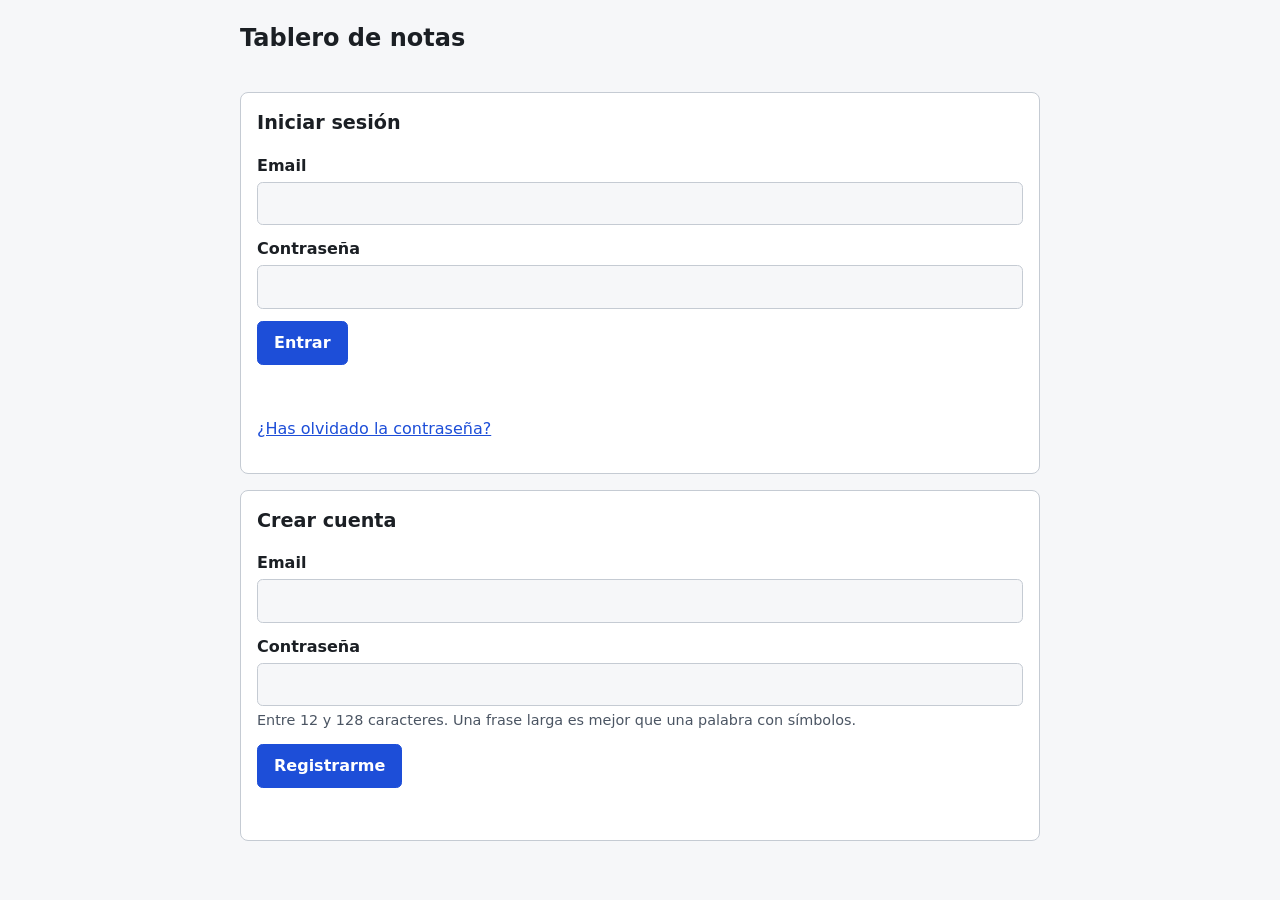
==== src/main/resources/static/admin.html @ 30a4b2d4 "feat: roles, panel de administración, propiedad de recursos y frontend (fase 5) - Autorización con @" ====
<!doctype html>
<html lang="es">
<head>
  <meta charset="utf-8">
  <meta name="viewport" content="width=device-width, initial-scale=1">
  <title>Administración · Tablero de notas</title>
  <link rel="icon" href="data:,">
  <link rel="stylesheet" href="css/style.css">
  <script type="module" src="js/admin.js"></script>
</head>
<body>
  <a class="skip" href="#main">Saltar al contenido</a>
  <header>
    <h1>Panel de administración</h1>
    <nav class="row" aria-label="Navegación">
      <a href="notes.html">Mis notas</a>
      <button id="logout" class="secondary" type="button">Cerrar sesión</button>
    </nav>
  </header>
  <main id="main">
    <p id="msg" class="msg" aria-live="polite"></p>
    <section class="card" aria-labelledby="users-title">
      <h2 id="users-title">Usuarios</h2>
      <div class="table-wrap">
        <table>
          <caption>Cuentas registradas</caption>
          <thead>
            <tr><th scope="col">Email</th><th scope="col">Rol</th><th scope="col">Estado</th><th scope="col">Acciones</th></tr>
          </thead>
          <tbody id="users"></tbody>
        </table>
      </div>
    </section>
  </main>
</body>
</html>
---- src/main/resources/static/css/style.css ----
/* Estilos propios (la CSP no permite estilos en línea). Colores con contraste AA en claro y oscuro. */
:root {
  --bg: #f6f7f9;
  --surface: #ffffff;
  --text: #1b1f24;
  --muted: #4b5563;
  --border: #c5cbd3;
  --accent: #1d4ed8;
  --accent-text: #ffffff;
  --danger: #b42318;
  --ok: #1a7f37;
}
@media (prefers-color-scheme: dark) {
  :root {
    --bg: #12151a;
    --surface: #1c2128;
    --text: #e6e9ee;
    --muted: #aab2bd;
    --border: #3a424d;
    --accent: #7aa2ff;
    --accent-text: #0b1020;
    --danger: #ff8a80;
    --ok: #62d27f;
  }
}
* { box-sizing: border-box; }
body {
  margin: 0;
  font: 1rem/1.5 system-ui, -apple-system, "Segoe UI", sans-serif;
  background: var(--bg);
  color: var(--text);
}
header, main { max-width: 52rem; margin: 0 auto; padding: 1rem; }
header { display: flex; flex-wrap: wrap; align-items: center; justify-content: space-between; gap: .5rem; }
h1 { font-size: 1.5rem; margin: .25rem 0; }
h2 { font-size: 1.2rem; margin-top: 0; }
a { color: var(--accent); }
.skip { position: absolute; left: -999px; top: 0; background: var(--surface); padding: .5rem 1rem; z-index: 10; }
.skip:focus { left: 0; }
.card { background: var(--surface); border: 1px solid var(--border); border-radius: .5rem; padding: 1rem; margin-bottom: 1rem; }
label { display: block; font-weight: 600; margin: .75rem 0 .25rem; }
input, textarea, select {
  width: 100%; padding: .55rem; font: inherit; color: inherit;
  background: var(--bg); border: 1px solid var(--border); border-radius: .35rem;
}
textarea { min-height: 6rem; resize: vertical; }
.hint { color: var(--muted); font-size: .9rem; margin: .25rem 0 0; }
button, .button {
  font: inherit; font-weight: 600; cursor: pointer; margin-top: .75rem;
  padding: .55rem 1rem; border-radius: .35rem; border: 1px solid var(--accent);
  background: var(--accent); color: var(--accent-text);
}
button.secondary { background: transparent; color: var(--accent); }
button.danger { background: transparent; color: var(--danger); border-color: var(--danger); }
button:disabled { opacity: .5; cursor: not-allowed; }
:focus-visible { outline: 3px solid var(--accent); outline-offset: 2px; }
.msg { min-height: 1.5rem; margin: .75rem 0 0; font-weight: 600; }
.msg.error { color: var(--danger); }
.msg.ok { color: var(--ok); }
.row { display: flex; flex-wrap: wrap; gap: .5rem; align-items: center; }
.row button { margin-top: .25rem; }
ul.notes { list-style: none; padding: 0; margin: 0; }
ul.notes li { border-top: 1px solid var(--border); padding: .75rem 0; }
ul.notes h3 { margin: 0 0 .25rem; font-size: 1rem; }
ul.notes p { margin: 0; white-space: pre-wrap; overflow-wrap: anywhere; }
.table-wrap { overflow-x: auto; }
table { border-collapse: collapse; width: 100%; }
th, td { text-align: left; padding: .5rem; border-bottom: 1px solid var(--border); vertical-align: middle; }
caption { text-align: left; font-weight: 600; padding-bottom: .5rem; }
td button { margin-top: 0; padding: .3rem .6rem; font-size: .9rem; }
.badge { font-size: .85rem; color: var(--muted); }
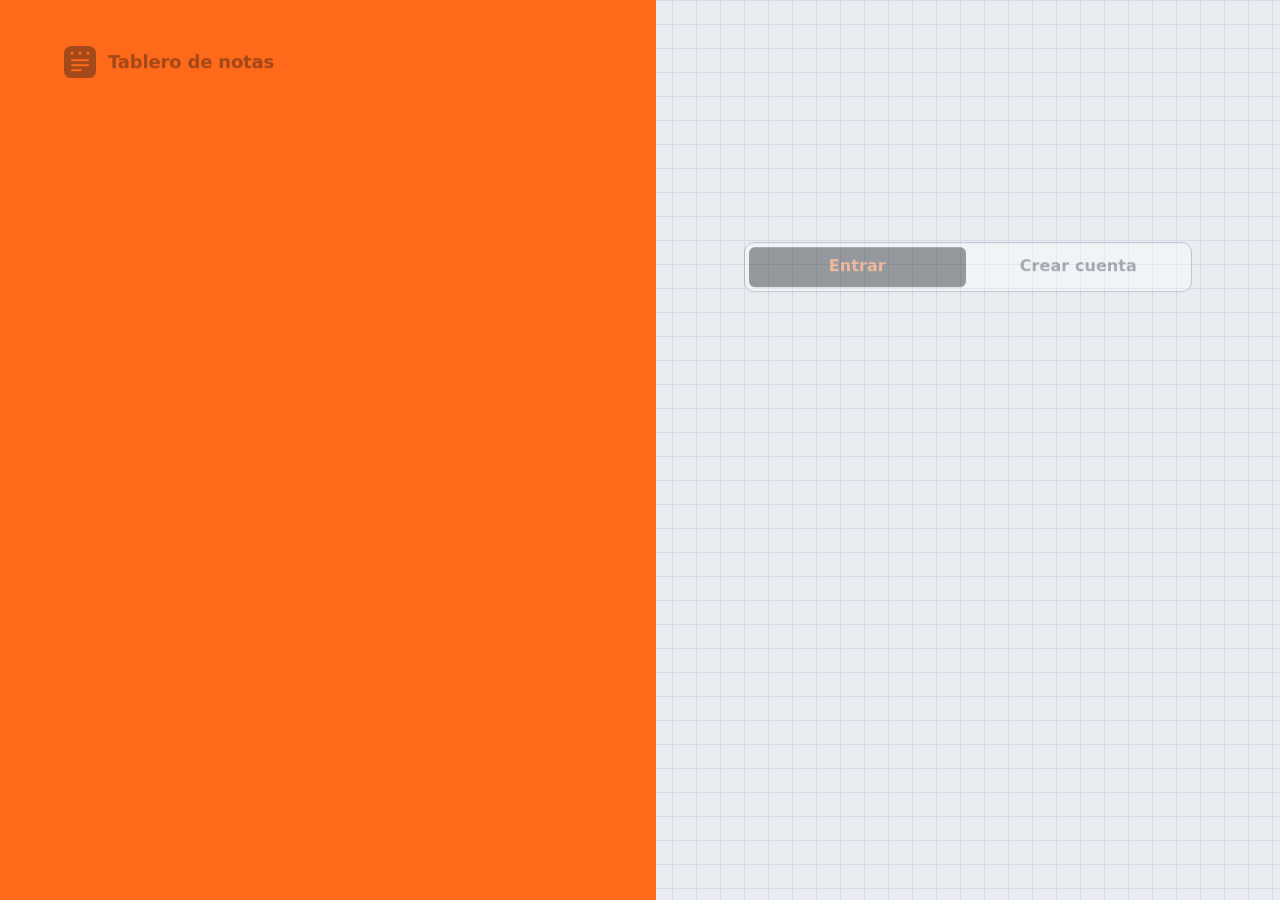
==== commit 97595d20: "feat: rediseño visual completo del frontend (libreta naranja, papel cuadriculado) Nuevo sistema visu" ====
--- a/src/main/resources/static/admin.html
+++ b/src/main/resources/static/admin.html
@@ -3,23 +3,44 @@
 <head>
   <meta charset="utf-8">
   <meta name="viewport" content="width=device-width, initial-scale=1">
+  <meta name="color-scheme" content="light dark">
+  <meta name="theme-color" content="#ff6a1a">
   <title>Administración · Tablero de notas</title>
-  <link rel="icon" href="data:,">
+  <link rel="icon" type="image/svg+xml" href="data:image/svg+xml,%3Csvg xmlns='http://www.w3.org/2000/svg' viewBox='0 0 32 32'%3E%3Crect width='32' height='32' rx='7' fill='%23111317'/%3E%3Ccircle cx='8' cy='7' r='1.6' fill='%23ff6a1a'/%3E%3Ccircle cx='16' cy='7' r='1.6' fill='%23ff6a1a'/%3E%3Ccircle cx='24' cy='7' r='1.6' fill='%23ff6a1a'/%3E%3Cpath d='M8 14h16M8 19h16M8 24h9' stroke='%23ff6a1a' stroke-width='2' stroke-linecap='round'/%3E%3C/svg%3E">
   <link rel="stylesheet" href="css/style.css">
   <script type="module" src="js/admin.js"></script>
 </head>
 <body>
   <a class="skip" href="#main">Saltar al contenido</a>
-  <header>
-    <h1>Panel de administración</h1>
-    <nav class="row" aria-label="Navegación">
-      <a href="notes.html">Mis notas</a>
-      <button id="logout" class="secondary" type="button">Cerrar sesión</button>
-    </nav>
+  <header class="topbar">
+    <div class="topbar-in">
+      <a class="brand" href="notes.html" aria-label="Tablero de notas, inicio">
+        <svg class="brand-mark" viewBox="0 0 32 32" aria-hidden="true"><rect width="32" height="32" rx="7"/><circle class="hole" cx="8" cy="7" r="1.6"/><circle class="hole" cx="16" cy="7" r="1.6"/><circle class="hole" cx="24" cy="7" r="1.6"/><path class="rule" d="M8 14h16M8 19h16M8 24h9"/></svg>
+        <span>Tablero</span>
+      </a>
+      <nav class="tabs" aria-label="Principal">
+        <a href="notes.html">Notas</a>
+        <a href="security.html">Seguridad</a>
+        <a id="admin-link" href="admin.html" aria-current="page">Administración</a>
+      </nav>
+      <details class="account">
+        <summary aria-label="Menú de la cuenta"><span id="avatar" class="avatar" aria-hidden="true"></span><span id="who" class="who"></span></summary>
+        <div class="account-panel">
+          <button id="logout" type="button">Cerrar sesión</button>
+          <button id="logout-all" type="button">Cerrar sesión en todos los dispositivos</button>
+        </div>
+      </details>
+    </div>
   </header>
-  <main id="main">
+
+  <main id="main" class="page">
+    <div class="page-head">
+      <h1>Administración</h1>
+      <p>Gestiona las cuentas: activa o desactiva el acceso, cambia roles y cierra sesiones.</p>
+    </div>
     <p id="msg" class="msg" aria-live="polite"></p>
-    <section class="card" aria-labelledby="users-title">
+
+    <section class="sheet table-sheet" aria-labelledby="users-title">
       <h2 id="users-title">Usuarios</h2>
       <div class="table-wrap">
         <table>
--- a/src/main/resources/static/css/style.css
+++ b/src/main/resources/static/css/style.css
@@ -1,71 +1,400 @@
-/* Estilos propios (la CSP no permite estilos en línea). Colores con contraste AA en claro y oscuro. */
+/* Tablero de notas · sistema visual.
+   Idea: una libreta de cubierta naranja y papel cuadriculado. La carcasa (cabecera, panel de acceso) es el campo naranja con
+   tinta negra; el lienzo es papel cuadriculado de celda fija (24 px) y cada hoja lleva la microperforación del bloc.
+   La CSP no permite estilos en línea ni fuentes externas: todo vive aquí y usa las fuentes del sistema.
+   Contraste AA en claro y oscuro: sobre el naranja SIEMPRE tinta negra, nunca blanco. */
+
 :root {
-  --bg: #f6f7f9;
-  --surface: #ffffff;
-  --text: #1b1f24;
-  --muted: #4b5563;
-  --border: #c5cbd3;
-  --accent: #1d4ed8;
-  --accent-text: #ffffff;
+  color-scheme: light dark;
+  --cell: 24px;
+
+  --cover: #ff6a1a;          /* naranja de cubierta */
+  --cover-ink: #111317;      /* tinta sobre el naranja */
+  --cover-hover: #ff7d38;
+  --bg: #e9edf2;             /* papel del lienzo */
+  --grid: #d5dce5;           /* cuadrícula */
+  --paper: #ffffff;          /* hoja */
+  --ink: #12151a;
+  --ink-2: #3a424b;
+  --muted: #566070;
+  --line: #cdd4dc;
+  --line-strong: #7a8491;    /* bordes de controles: 3:1 sobre la hoja */
+  --accent-text: #b13a08;    /* naranja legible como texto sobre la hoja */
   --danger: #b42318;
-  --ok: #1a7f37;
-}
+  --ok: #14733a;
+  --warn: #8a5300;
+  --tone-warm: #fff1e8;
+  --tone-cool: #eaf2fb;
+  --shadow: 0 1px 0 rgba(18, 21, 26, .06), 0 14px 28px -18px rgba(18, 21, 26, .45);
+
+  --ease: cubic-bezier(.23, 1, .32, 1);
+  --font: ui-sans-serif, system-ui, -apple-system, "Segoe UI Variable Text", "Segoe UI", Roboto, "Helvetica Neue", Arial, sans-serif;
+  --mono: ui-monospace, "Cascadia Mono", "SF Mono", Menlo, Consolas, monospace;
+}
+
 @media (prefers-color-scheme: dark) {
   :root {
-    --bg: #12151a;
-    --surface: #1c2128;
-    --text: #e6e9ee;
-    --muted: #aab2bd;
-    --border: #3a424d;
-    --accent: #7aa2ff;
-    --accent-text: #0b1020;
+    --cover: #ff7a2e;
+    --cover-hover: #ff8c4a;
+    --bg: #0d0e11;
+    --grid: #1a1d22;
+    --paper: #16181c;
+    --ink: #f3f4f6;
+    --ink-2: #c6ccd3;
+    --muted: #9ba4af;
+    --line: #2a2f36;
+    --line-strong: #6b7581;
+    --accent-text: #ff9b5e;
     --danger: #ff8a80;
     --ok: #62d27f;
+    --warn: #ffc26b;
+    --tone-warm: #211a15;
+    --tone-cool: #151c25;
+    --shadow: 0 1px 0 rgba(0, 0, 0, .5), 0 14px 28px -18px rgba(0, 0, 0, .9);
   }
 }
-* { box-sizing: border-box; }
+
+*, *::before, *::after { box-sizing: border-box; }
+[hidden] { display: none !important; }
+html { -webkit-text-size-adjust: 100%; scrollbar-color: var(--line-strong) transparent; }
 body {
   margin: 0;
-  font: 1rem/1.5 system-ui, -apple-system, "Segoe UI", sans-serif;
-  background: var(--bg);
-  color: var(--text);
-}
-header, main { max-width: 52rem; margin: 0 auto; padding: 1rem; }
-header { display: flex; flex-wrap: wrap; align-items: center; justify-content: space-between; gap: .5rem; }
-h1 { font-size: 1.5rem; margin: .25rem 0; }
-h2 { font-size: 1.2rem; margin-top: 0; }
-a { color: var(--accent); }
-.skip { position: absolute; left: -999px; top: 0; background: var(--surface); padding: .5rem 1rem; z-index: 10; }
-.skip:focus { left: 0; }
-.card { background: var(--surface); border: 1px solid var(--border); border-radius: .5rem; padding: 1rem; margin-bottom: 1rem; }
-label { display: block; font-weight: 600; margin: .75rem 0 .25rem; }
+  min-height: 100dvh;
+  font: 1rem/1.55 var(--font);
+  color: var(--ink);
+  background-color: var(--bg);
+  background-image:
+    linear-gradient(var(--grid) 1px, transparent 1px),
+    linear-gradient(90deg, var(--grid) 1px, transparent 1px);
+  background-size: var(--cell) var(--cell);
+  -webkit-font-smoothing: antialiased;
+  text-rendering: optimizeLegibility;
+}
+::selection { background: var(--cover); color: var(--cover-ink); }
+:focus-visible { outline: 3px solid var(--focus, var(--ink)); outline-offset: 2px; }
+img, svg { display: block; max-width: 100%; }
+h1, h2, h3, p { margin: 0; }
+h1, h2, h3 { text-wrap: balance; }
+a { color: var(--ink); text-decoration-color: var(--cover); text-decoration-thickness: 2px; text-underline-offset: 3px; }
+code, pre { font-family: var(--mono); }
+.sr-only {
+  position: absolute; width: 1px; height: 1px; margin: -1px; padding: 0; overflow: hidden;
+  clip: rect(0 0 0 0); white-space: nowrap; border: 0;
+}
+.skip {
+  position: absolute; left: 12px; top: -64px; z-index: 50; padding: 12px 16px; border-radius: 6px;
+  background: var(--ink); color: var(--paper); font-weight: 600;
+}
+.skip:focus { top: 12px; }
+.icon { width: 20px; height: 20px; flex: none; fill: none; stroke: currentColor; stroke-width: 1.75; stroke-linecap: round; stroke-linejoin: round; }
+
+/* ---------- Controles ---------- */
+label { display: block; margin: 16px 0 6px; font-size: .875rem; font-weight: 650; color: var(--ink); }
 input, textarea, select {
-  width: 100%; padding: .55rem; font: inherit; color: inherit;
-  background: var(--bg); border: 1px solid var(--border); border-radius: .35rem;
-}
-textarea { min-height: 6rem; resize: vertical; }
-.hint { color: var(--muted); font-size: .9rem; margin: .25rem 0 0; }
+  width: 100%; min-height: 44px; padding: 10px 12px;
+  font: inherit; color: var(--ink); caret-color: var(--accent-text);
+  background: var(--paper); border: 1px solid var(--line-strong); border-radius: 6px;
+  transition: border-color 140ms var(--ease), box-shadow 140ms var(--ease);
+}
+input::placeholder, textarea::placeholder { color: var(--muted); }
+input:focus, textarea:focus, select:focus {
+  outline: none; border-color: var(--ink);
+  box-shadow: 0 0 0 3px color-mix(in srgb, var(--cover) 70%, transparent);
+}
+/* La hoja pautada: el texto se asienta sobre las líneas de la cuadrícula. */
+textarea {
+  min-height: 11rem; resize: vertical; padding: 8px 12px; line-height: var(--cell);
+  background-image: repeating-linear-gradient(transparent 0 23px, var(--grid) 23px 24px);
+  background-position: 0 8px; background-attachment: local;
+}
+.hint { margin-top: 6px; font-size: .8125rem; color: var(--muted); }
+
 button, .button {
-  font: inherit; font-weight: 600; cursor: pointer; margin-top: .75rem;
-  padding: .55rem 1rem; border-radius: .35rem; border: 1px solid var(--accent);
-  background: var(--accent); color: var(--accent-text);
-}
-button.secondary { background: transparent; color: var(--accent); }
-button.danger { background: transparent; color: var(--danger); border-color: var(--danger); }
-button:disabled { opacity: .5; cursor: not-allowed; }
-:focus-visible { outline: 3px solid var(--accent); outline-offset: 2px; }
-.msg { min-height: 1.5rem; margin: .75rem 0 0; font-weight: 600; }
-.msg.error { color: var(--danger); }
-.msg.ok { color: var(--ok); }
-.row { display: flex; flex-wrap: wrap; gap: .5rem; align-items: center; }
-.row button { margin-top: .25rem; }
-ul.notes { list-style: none; padding: 0; margin: 0; }
-ul.notes li { border-top: 1px solid var(--border); padding: .75rem 0; }
-ul.notes h3 { margin: 0 0 .25rem; font-size: 1rem; }
-ul.notes p { margin: 0; white-space: pre-wrap; overflow-wrap: anywhere; }
-.table-wrap { overflow-x: auto; }
-table { border-collapse: collapse; width: 100%; }
-th, td { text-align: left; padding: .5rem; border-bottom: 1px solid var(--border); vertical-align: middle; }
-caption { text-align: left; font-weight: 600; padding-bottom: .5rem; }
-td button { margin-top: 0; padding: .3rem .6rem; font-size: .9rem; }
-.badge { font-size: .85rem; color: var(--muted); }
+  display: inline-flex; align-items: center; justify-content: center; gap: 8px;
+  min-height: 44px; margin-top: 16px; padding: 0 20px;
+  font: inherit; font-weight: 700; letter-spacing: .005em; text-decoration: none; cursor: pointer;
+  color: var(--cover-ink); background: var(--cover); border: 1px solid var(--cover-ink); border-radius: 6px;
+  transition: transform 140ms var(--ease), background-color 140ms var(--ease), border-color 140ms var(--ease), color 140ms var(--ease);
+}
+button:active, .button:active { transform: scale(.97); }
+button:disabled { opacity: .5; cursor: not-allowed; transform: none; }
+button.secondary {
+  color: var(--ink); background: transparent; border-color: var(--line-strong); font-weight: 600;
+}
+button.danger {
+  color: var(--danger); background: transparent; border-color: color-mix(in srgb, var(--danger) 55%, transparent); font-weight: 600;
+}
+form > button[type="submit"]:not(.danger):not(.secondary) { width: 100%; }
+@media (hover: hover) and (pointer: fine) {
+  button:hover:not(:disabled), .button:hover { background: var(--cover-hover); }
+  button.secondary:hover:not(:disabled) { background: color-mix(in srgb, var(--ink) 7%, transparent); border-color: var(--ink); }
+  button.danger:hover:not(:disabled) { background: color-mix(in srgb, var(--danger) 10%, transparent); border-color: var(--danger); }
+}
+
+.msg { margin: 16px 0 0; font-size: .9375rem; font-weight: 600; border-radius: 6px; }
+.msg:empty { margin: 0; }
+.msg.error, .msg.ok {
+  padding: 10px 12px; border: 1px solid; background: var(--paper);
+}
+.msg.error { color: var(--danger); border-color: color-mix(in srgb, var(--danger) 45%, var(--paper)); background: color-mix(in srgb, var(--danger) 8%, var(--paper)); }
+.msg.ok { color: var(--ok); border-color: color-mix(in srgb, var(--ok) 45%, var(--paper)); background: color-mix(in srgb, var(--ok) 8%, var(--paper)); }
+.page > .msg { margin-top: 0; margin-bottom: 16px; }
+
+/* ---------- Hoja de bloc (con microperforación) ---------- */
+.sheet {
+  position: relative; padding: 40px 24px 24px;
+  background: var(--paper); border: 1px solid var(--line); border-radius: 6px; box-shadow: var(--shadow);
+}
+.sheet::before {
+  content: ""; position: absolute; inset: 0 0 auto 0; height: 24px;
+  background: radial-gradient(circle at 50% 50%, var(--bg) 0 3px, transparent 3.5px) 0 0 / 16px 24px repeat-x;
+  border-bottom: 1px dashed var(--line);
+  border-radius: 6px 6px 0 0;
+}
+.sheet h2 { font-size: 1.25rem; line-height: 1.25; letter-spacing: -.01em; font-weight: 750; }
+.sheet > h2 + p, .sheet .lede { margin-top: 6px; color: var(--ink-2); }
+
+/* ---------- Marca ---------- */
+.brand { display: inline-flex; align-items: center; gap: 12px; color: inherit; text-decoration: none; font-weight: 800; font-size: 1.125rem; letter-spacing: -.01em; }
+.brand-mark { width: 32px; height: 32px; flex: none; }
+.brand-mark rect { fill: var(--cover-ink); }
+.brand-mark .hole { fill: var(--cover); }
+.brand-mark .rule { stroke: var(--cover); stroke-width: 2; stroke-linecap: round; }
+
+/* ---------- Páginas de acceso (dos mitades) ---------- */
+.auth { display: grid; grid-template-columns: minmax(0, 1.05fr) minmax(0, 1fr); min-height: 100dvh; }
+.auth-cover {
+  position: relative; display: flex; flex-direction: column; justify-content: space-between; gap: 48px; overflow: hidden;
+  padding: 40px clamp(32px, 5vw, 80px) 0;
+  color: var(--cover-ink); background: var(--cover);
+  --focus: var(--cover-ink);
+}
+.auth-cover a { color: var(--cover-ink); text-decoration-color: var(--cover-ink); }
+.auth-cover.compact { padding-bottom: 40px; justify-content: flex-start; }
+.auth-cover h1 {
+  max-width: 11ch; font-size: clamp(2.75rem, 5.6vw, 5.5rem); line-height: .95; font-weight: 800; letter-spacing: -.035em;
+}
+.auth-cover.compact h1 { font-size: clamp(2.25rem, 4.4vw, 4rem); }
+.auth-cover .lede { max-width: 34ch; margin-top: 24px; font-size: 1.125rem; font-weight: 500; }
+.facts { list-style: none; margin: 32px 0 0; padding: 0; display: grid; gap: 12px; max-width: 34rem; }
+.facts li { display: flex; gap: 12px; align-items: flex-start; font-weight: 600; }
+.facts .icon { margin-top: 2px; }
+
+/* Bloc decorativo que asoma por debajo de la cubierta */
+.pad { position: relative; width: min(100%, 30rem); margin-top: auto; }
+.pad .page-sheet {
+  position: relative; padding: 40px 24px 24px;
+  background: #fff; color: #12151a; border: 1px solid rgba(17, 19, 23, .85); border-bottom: 0; border-radius: 6px 6px 0 0;
+}
+.pad .page-sheet::before {
+  content: ""; position: absolute; inset: 0 0 auto 0; height: 24px;
+  background: radial-gradient(circle at 50% 50%, var(--cover) 0 3px, transparent 3.5px) 0 0 / 16px 24px repeat-x;
+  border-bottom: 1px dashed #c3cad2;
+}
+.pad .back { position: absolute; left: 20px; right: -20px; top: -16px; height: 56px; background: rgba(255, 255, 255, .55); border: 1px solid rgba(17, 19, 23, .6); border-bottom: 0; border-radius: 6px 6px 0 0; }
+.pad h2 { font-size: 1.125rem; font-weight: 750; letter-spacing: -.01em; }
+.pad p { margin-top: 6px; color: #3a424b; font-size: .9375rem; line-height: var(--cell); }
+.pad .meta { margin-top: 16px; padding-top: 8px; border-top: 1px dashed #c3cad2; font-size: .8125rem; color: #566070; font-variant-numeric: tabular-nums; }
+
+.auth-main { display: grid; place-items: center; padding: 48px 24px; }
+.auth-panel { width: min(100%, 28rem); }
+.auth-panel .back-link { display: inline-block; margin-top: 24px; font-weight: 600; }
+.seg {
+  display: grid; grid-template-columns: 1fr 1fr; gap: 4px; padding: 4px; margin-bottom: 16px;
+  background: var(--paper); border: 1px solid var(--line-strong); border-radius: 10px;
+}
+.seg button {
+  margin: 0; min-height: 40px; padding: 0 12px; color: var(--ink-2); background: transparent; border: 0; border-radius: 6px; font-weight: 650;
+}
+.seg button[aria-selected="true"] { color: var(--cover); background: var(--cover-ink); }
+@media (prefers-color-scheme: dark) { .seg button[aria-selected="true"] { color: var(--cover-ink); background: var(--cover); } }
+@media (hover: hover) and (pointer: fine) {
+  .seg button[aria-selected="false"]:hover { background: color-mix(in srgb, var(--ink) 7%, transparent); color: var(--ink); }
+  .seg button[aria-selected="true"]:hover { background: var(--cover-ink); }
+}
+@media (hover: hover) and (pointer: fine) and (prefers-color-scheme: dark) { .seg button[aria-selected="true"]:hover { background: var(--cover-hover); } }
+.field-row { display: flex; align-items: baseline; justify-content: space-between; gap: 12px; }
+.field-row a { font-size: .875rem; font-weight: 600; }
+
+/* ---------- Cabecera de la aplicación ---------- */
+.topbar { position: sticky; top: 0; z-index: 20; background: var(--cover); color: var(--cover-ink); border-bottom: 1px solid var(--cover-ink); --focus: var(--cover-ink); }
+.topbar-in { display: flex; align-items: center; gap: 24px; max-width: 72rem; height: 64px; margin: 0 auto; padding: 0 24px; }
+.tabs { display: flex; gap: 4px; margin-right: auto; }
+.tabs a {
+  display: inline-flex; align-items: center; min-height: 40px; padding: 0 14px; border-radius: 6px;
+  color: var(--cover-ink); font-weight: 650; text-decoration: none;
+  transition: background-color 140ms var(--ease), color 140ms var(--ease);
+}
+.tabs a[aria-current="page"] { background: var(--cover-ink); color: var(--cover); }
+@media (hover: hover) and (pointer: fine) { .tabs a:not([aria-current]):hover { background: rgba(17, 19, 23, .14); } }
+
+.account { position: relative; }
+.account summary {
+  display: flex; align-items: center; gap: 10px; min-height: 44px; padding: 0 8px 0 4px; border-radius: 999px; cursor: pointer; list-style: none;
+  font-weight: 650; transition: background-color 140ms var(--ease);
+}
+.account summary::-webkit-details-marker { display: none; }
+.account summary::after {
+  content: ""; width: 16px; height: 16px; flex: none; background: currentColor;
+  mask: url("data:image/svg+xml,%3Csvg xmlns='http://www.w3.org/2000/svg' viewBox='0 0 24 24' fill='none' stroke='black' stroke-width='2' stroke-linecap='round' stroke-linejoin='round'%3E%3Cpath d='m6 9 6 6 6-6'/%3E%3C/svg%3E") center / contain no-repeat;
+  transition: transform 160ms var(--ease);
+}
+.account[open] summary::after { transform: rotate(180deg); }
+@media (hover: hover) and (pointer: fine) { .account summary:hover { background: rgba(17, 19, 23, .14); } }
+.avatar {
+  display: grid; place-items: center; width: 32px; height: 32px; flex: none; border-radius: 50%;
+  background: var(--cover-ink); color: var(--cover); font-size: .875rem; font-weight: 800; text-transform: uppercase;
+}
+.who { max-width: 16rem; overflow: hidden; text-overflow: ellipsis; white-space: nowrap; font-size: .9375rem; }
+.account-panel {
+  position: absolute; right: 0; top: calc(100% + 8px); width: 18rem; padding: 8px; z-index: 30;
+  color: var(--ink); background: var(--paper); border: 1px solid var(--line-strong); border-radius: 8px; box-shadow: var(--shadow);
+  transform-origin: top right; animation: pop 160ms var(--ease);
+  --focus: var(--ink);
+}
+.account-panel button {
+  justify-content: flex-start; width: 100%; min-height: 44px; margin: 0; padding: 0 12px; text-align: left;
+  color: var(--ink); background: transparent; border: 0; font-weight: 600;
+}
+@media (hover: hover) and (pointer: fine) { .account-panel button:hover:not(:disabled) { background: color-mix(in srgb, var(--ink) 8%, transparent); } }
+
+/* ---------- Páginas de la aplicación ---------- */
+.page { max-width: 72rem; margin: 0 auto; padding: 40px 24px 96px; }
+.page-head { margin-bottom: 32px; }
+.page-head h1 { font-size: clamp(2rem, 3.6vw, 3rem); line-height: 1.05; font-weight: 800; letter-spacing: -.03em; }
+.page-head p { margin-top: 8px; max-width: 46ch; color: var(--ink-2); font-size: 1.0625rem; }
+.narrow { max-width: 46rem; margin-left: 0; }
+.stack { display: grid; gap: 24px; max-width: 46rem; }
+
+.notes-layout { display: grid; grid-template-columns: minmax(0, 22rem) minmax(0, 1fr); gap: 32px; align-items: start; }
+.composer { position: sticky; top: 88px; }
+.list-head { display: flex; align-items: baseline; gap: 12px; margin-bottom: 16px; }
+.list-head h2 { font-size: 1.25rem; font-weight: 750; letter-spacing: -.01em; }
+.count { font-variant-numeric: tabular-nums; font-size: .875rem; font-weight: 700; padding: 2px 8px; border: 1px solid var(--line-strong); border-radius: 4px; background: var(--paper); color: var(--ink-2); }
+.count:empty { display: none; }
+ul.notes { list-style: none; margin: 0; padding: 0; display: grid; grid-template-columns: repeat(auto-fill, minmax(16rem, 1fr)); gap: 24px 20px; align-items: start; }
+ul.notes li { position: relative; display: flex; flex-direction: column; padding: 40px 20px 16px; background: var(--paper); border: 1px solid var(--line); border-radius: 6px; box-shadow: var(--shadow); transition: transform 180ms var(--ease), box-shadow 180ms var(--ease); }
+ul.notes li::before {
+  content: ""; position: absolute; inset: 0 0 auto 0; height: 24px;
+  background: radial-gradient(circle at 50% 50%, var(--bg) 0 3px, transparent 3.5px) 0 0 / 16px 24px repeat-x;
+  border-bottom: 1px dashed var(--line);
+}
+ul.notes li:nth-child(3n + 2) { background: var(--tone-warm); }
+ul.notes li:nth-child(3n) { background: var(--tone-cool); }
+ul.notes h3 { font-size: 1.0625rem; line-height: 1.3; font-weight: 750; letter-spacing: -.01em; overflow-wrap: anywhere; }
+ul.notes p { margin-top: 8px; color: var(--ink-2); white-space: pre-wrap; overflow-wrap: anywhere; }
+ul.notes .foot { display: flex; align-items: center; justify-content: space-between; gap: 12px; margin-top: 16px; padding-top: 8px; border-top: 1px dashed var(--line); }
+ul.notes time { font-size: .8125rem; color: var(--muted); font-variant-numeric: tabular-nums; }
+ul.notes .foot button { min-height: 36px; margin: 0; padding: 0 10px; font-size: .875rem; }
+@media (hover: hover) and (pointer: fine) { ul.notes li:hover { transform: translateY(-2px); } }
+ul.notes.enter li { animation: rise 360ms var(--ease) both; }
+ul.notes.enter li:nth-child(2) { animation-delay: 40ms; }
+ul.notes.enter li:nth-child(3) { animation-delay: 80ms; }
+ul.notes.enter li:nth-child(4) { animation-delay: 120ms; }
+ul.notes.enter li:nth-child(5) { animation-delay: 160ms; }
+ul.notes.enter li:nth-child(n + 6) { animation-delay: 200ms; }
+
+.empty { padding: 56px 24px 40px; text-align: center; background: var(--paper); border: 1px dashed var(--line-strong); border-radius: 6px; }
+.empty .icon { width: 36px; height: 36px; margin: 0 auto 16px; color: var(--muted); stroke-width: 1.5; }
+.empty strong { display: block; font-size: 1.125rem; font-weight: 750; }
+.empty p { margin-top: 6px; color: var(--ink-2); }
+
+/* ---------- Seguridad ---------- */
+.status-row { display: flex; align-items: flex-start; justify-content: space-between; gap: 16px; }
+.status-row > div { min-width: 0; }
+.status { display: inline-flex; align-items: center; gap: 8px; flex: none; min-height: 32px; padding: 0 12px; font-size: .875rem; font-weight: 700; border: 1px solid var(--line-strong); border-radius: 999px; color: var(--ink-2); }
+.status::before { content: ""; width: 8px; height: 8px; border-radius: 50%; background: currentColor; }
+.status.on { color: var(--ok); border-color: color-mix(in srgb, var(--ok) 55%, var(--paper)); background: color-mix(in srgb, var(--ok) 9%, var(--paper)); }
+.status.off { color: var(--warn); border-color: color-mix(in srgb, var(--warn) 55%, var(--paper)); background: color-mix(in srgb, var(--warn) 9%, var(--paper)); }
+.step-title { display: flex; align-items: center; gap: 12px; margin-top: 24px; font-size: 1rem; font-weight: 700; }
+.step-title:first-of-type { margin-top: 16px; }
+.step-n { display: grid; place-items: center; width: 28px; height: 28px; flex: none; border-radius: 50%; background: var(--cover); color: var(--cover-ink); border: 1px solid var(--cover-ink); font-size: .875rem; font-weight: 800; }
+.sheet p + p { margin-top: 10px; }
+.secret {
+  display: block; margin-top: 12px; padding: 16px; font-size: 1.125rem; font-weight: 600; letter-spacing: .12em; line-height: 1.6;
+  overflow-wrap: anywhere; user-select: all; color: var(--ink); background: var(--bg); border: 1px dashed var(--line-strong); border-radius: 6px;
+}
+.codes {
+  margin: 16px 0 0; padding: 16px; columns: 2; column-gap: 24px; font-size: 1rem; font-weight: 600; letter-spacing: .06em; line-height: 2;
+  user-select: all; color: var(--ink); background: var(--bg); border: 1px dashed var(--line-strong); border-radius: 6px;
+}
+.callout { margin-top: 12px; padding: 12px 14px; background: color-mix(in srgb, var(--cover) 16%, var(--paper)); border: 1px solid color-mix(in srgb, var(--cover) 70%, var(--paper)); border-radius: 6px; font-weight: 600; }
+.danger-zone { border-color: color-mix(in srgb, var(--danger) 50%, var(--line)); }
+.danger-zone h2 { color: var(--danger); }
+
+/* ---------- Administración ---------- */
+.table-sheet { padding: 40px 0 8px; }
+.table-sheet > h2 { padding: 0 24px; }
+.table-wrap { margin-top: 16px; overflow-x: auto; }
+table { width: 100%; border-collapse: collapse; font-variant-numeric: tabular-nums; }
+caption { position: absolute; width: 1px; height: 1px; overflow: hidden; clip: rect(0 0 0 0); }
+th { padding: 10px 16px; text-align: left; font-size: .75rem; font-weight: 700; letter-spacing: .04em; text-transform: uppercase; color: var(--muted); border-bottom: 1px solid var(--line-strong); white-space: nowrap; }
+td { padding: 14px 16px; text-align: left; vertical-align: middle; border-bottom: 1px solid var(--line); }
+th:first-child, td:first-child { padding-left: 24px; }
+th:last-child, td:last-child { padding-right: 24px; }
+tbody tr:last-child td { border-bottom: 0; }
+@media (hover: hover) and (pointer: fine) { tbody tr:hover { background: color-mix(in srgb, var(--cover) 8%, transparent); } }
+.user-cell { display: flex; align-items: center; gap: 12px; min-width: 0; font-weight: 600; overflow-wrap: anywhere; }
+.chips { display: flex; flex-wrap: wrap; gap: 6px; }
+.chip { display: inline-flex; align-items: center; gap: 6px; height: 24px; padding: 0 8px; font-size: .75rem; font-weight: 700; color: var(--ink-2); border: 1px solid var(--line-strong); border-radius: 4px; white-space: nowrap; }
+.chip::before { content: ""; width: 6px; height: 6px; border-radius: 50%; background: currentColor; }
+.chip.plain::before { display: none; }
+.chip.ok { color: var(--ok); }
+.chip.warn { color: var(--warn); }
+.chip.bad { color: var(--danger); }
+.chip.role-admin { color: var(--cover); background: var(--cover-ink); border-color: var(--cover-ink); }
+@media (prefers-color-scheme: dark) { .chip.role-admin { color: var(--cover-ink); background: var(--cover); border-color: var(--cover); } }
+.actions { display: flex; flex-wrap: wrap; gap: 6px; }
+td button { min-height: 36px; margin: 0; padding: 0 10px; font-size: .875rem; }
+
+/* ---------- Movimiento ---------- */
+@keyframes rise { from { opacity: 0; transform: translateY(10px); } }
+@keyframes pop { from { opacity: 0; transform: scale(.96); } }
+.auth-cover > *, .auth-panel > * { animation: rise 520ms var(--ease) both; }
+.auth-cover > :nth-child(2), .auth-panel > :nth-child(2) { animation-delay: 70ms; }
+.auth-cover > :nth-child(3), .auth-panel > :nth-child(3) { animation-delay: 140ms; }
+.page-head, .page > .sheet, .stack > .sheet, .notes-layout > * { animation: rise 420ms var(--ease) both; }
+.notes-layout > :nth-child(2) { animation-delay: 70ms; }
+
+/* ---------- Pantallas estrechas ---------- */
+@media (max-width: 960px) {
+  .notes-layout { grid-template-columns: minmax(0, 1fr); }
+  .composer { position: static; }
+}
+@media (max-width: 860px) {
+  .auth { grid-template-columns: minmax(0, 1fr); }
+  .auth-cover { gap: 32px; padding: 24px 24px 32px; justify-content: flex-start; }
+  .auth-cover h1, .auth-cover.compact h1 { max-width: none; font-size: clamp(2.25rem, 11vw, 3.25rem); }
+  .auth-cover .lede { margin-top: 12px; font-size: 1rem; }
+  .facts, .pad { display: none; }
+  .auth-main { align-items: start; padding: 24px 16px 48px; }
+}
+@media (max-width: 720px) {
+  .topbar-in { gap: 8px; padding: 0 12px; }
+  .topbar .brand span { display: none; }
+  .tabs { gap: 0; min-width: 0; overflow-x: auto; scrollbar-width: none; }
+  .tabs a { padding: 0 9px; font-size: .9375rem; white-space: nowrap; }
+  .account summary::after { display: none; }
+  .who { position: absolute; width: 1px; height: 1px; overflow: hidden; clip: rect(0 0 0 0); white-space: nowrap; }
+  .account summary { padding: 0 6px 0 2px; }
+  .page { padding: 24px 16px 72px; }
+  .page-head { margin-bottom: 24px; }
+  .status-row { flex-direction: column; }
+  .codes { columns: 1; }
+  .table-sheet { padding-bottom: 16px; }
+  .table-sheet > h2 { padding: 0 16px; }
+  thead { position: absolute; width: 1px; height: 1px; overflow: hidden; clip: rect(0 0 0 0); }
+  table, tbody, tr, td { display: block; }
+  tr { padding: 16px; border-top: 1px solid var(--line); }
+  tbody tr:first-child { border-top: 0; }
+  td, th:first-child, td:first-child, td:last-child { padding: 6px 0; border: 0; }
+  td[data-label]::before { content: attr(data-label); display: block; margin-bottom: 4px; font-size: .75rem; font-weight: 700; letter-spacing: .04em; text-transform: uppercase; color: var(--muted); }
+  td.user-cell-td::before { display: none; }
+  .account-panel { position: fixed; right: 12px; top: 72px; width: min(18rem, calc(100vw - 24px)); }
+}
+
+@media (prefers-reduced-motion: reduce) {
+  *, *::before, *::after { animation: none !important; transition-duration: .01ms !important; }
+  button:active, .button:active { transform: none; }
+  ul.notes li:hover { transform: none; }
+}
